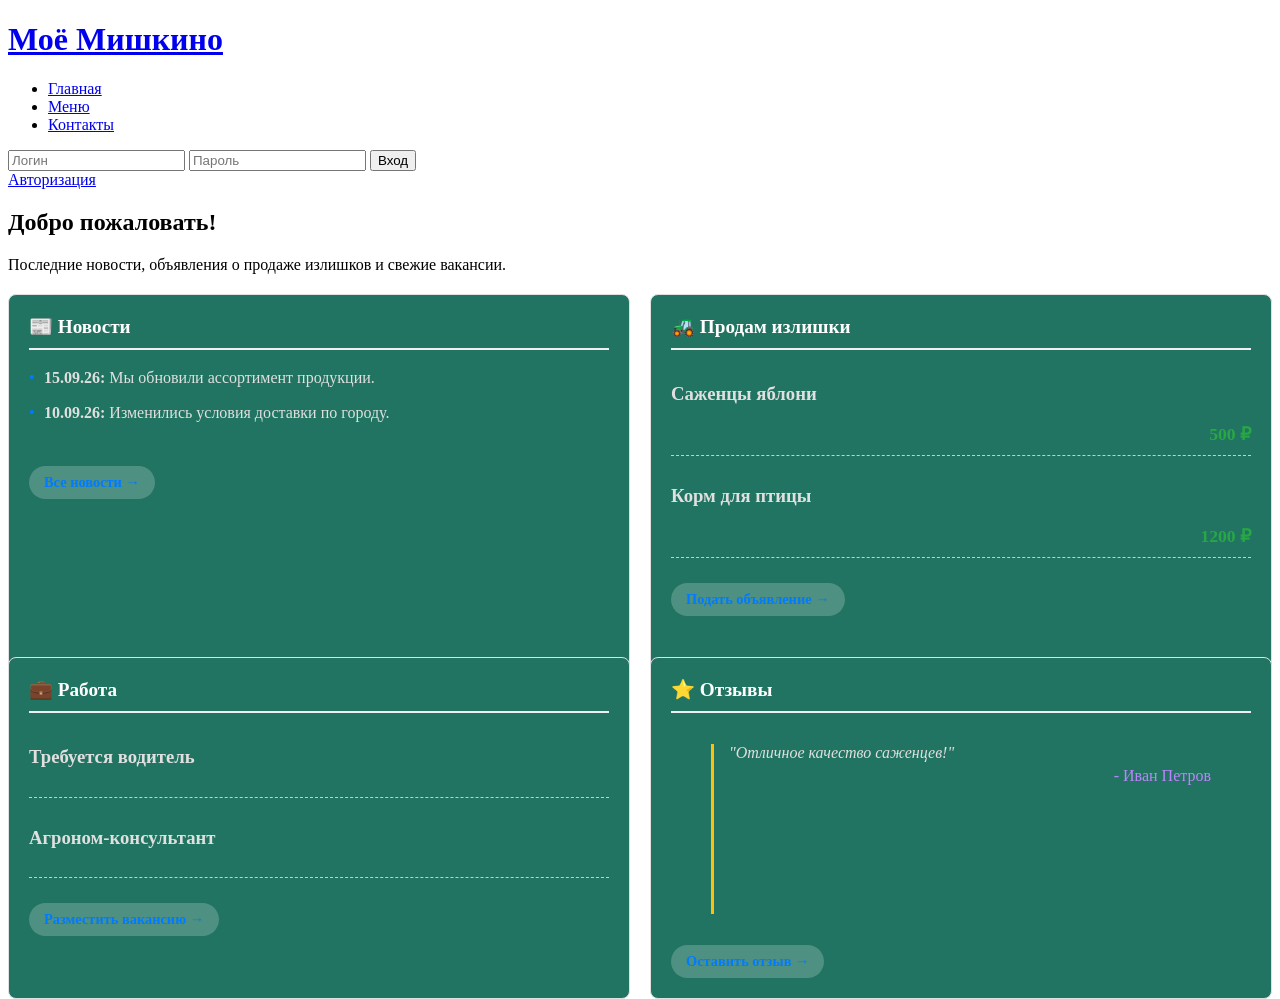
==== index.html @ 92aa9a1f "first upload" ====
<!DOCTYPE html>
<html lang="ru">
<head>
    <meta charset="UTF-8">
    <title>Моё Мишкино</title>
    <!-- Подключаем стили -->
    <link rel="stylesheet" href="css/style.css"> 
    
    <!-- ВАЖНО: Мета-тег viewport для адаптации под мобильные устройства -->
    <meta name="viewport" content="width=device-width, initial-scale=1.0">
</head>

<!-- === НАЧАЛО ТЕЛА СТРАНИЦЫ === -->
<body>

    <!-- 1. ШАПКА САЙТА (Исправлено закрытие блока nav) -->
    <header class="site-header">
        <!-- Левая часть: Логотип и меню -->
        <div class="logo-menu">
            <h1><a href="index.html">Моё Мишкино</a></h1>
            
            <!-- ИСПРАВЛЕНИЕ: Добавлен закрывающий тег </nav>, которого не было -->
            <nav class="main-nav">
                <ul>
                    <li><a href="index.html">Главная</a></li>
                    <li><a href="menu.html">Меню</a></li>
                    <li><a href="contacts.html">Контакты</a></li>
                </ul>
            </nav>
        </div>

        <!-- Правая часть: Мини-форма входа -->
        <div class="mini-auth-panel">
            <form id="miniLoginForm" class="mini-form">
                <input type="text" name="login" placeholder="Логин" required>
                <input type="password" name="pass" placeholder="Пароль" required>
                <button type="submit" class="btn-mini-login">Вход</button>
            </form>
            <div class="links-row">
                <a href="#" id="openAuthFromMini">Авторизация</a>
            </div>
        </div>
    </header>

    <!-- === ОСНОВНОЙ КОНТЕНТ (ПОД ЗАГОЛОВКОМ) === -->
    <main class="content">
        <!-- Главный баннер страницы -->
        <section class="hero">
            <h1>Добро пожаловать!</h1>
            <p>Последние новости, объявления о продаже излишков и свежие вакансии.</p>
        </section>

        <!-- Сетка из четырех блоков -->
        <div class="grid-dashboard">
            
            <!-- БЛОК 1: НОВОСТИ -->
            <article class="dashboard-widget news">
                <h2>📰 Новости</h2>
                <ul class="news-list">
                    <li><strong>15.09.26:</strong> Мы обновили ассортимент продукции.</li>
                    <li><strong>10.09.26:</strong> Изменились условия доставки по городу.</li>
                </ul>
                <a href="#" class="btn-readmore">Все новости →</a>
            </article>

            <!-- БЛОК 2: ПРОДАМ ИЗЛИШКИ -->
            <article class="dashboard-widget ads">
                <h2>🚜 Продам излишки</h2>
                
                <!-- ИСПРАВЛЕНИЕ: Обернули h3 и price в div.ad-item-content для правильного отступа -->
                <div class="ad-item">
                    <div class="ad-item-content">
                        <h3>Саженцы яблони</h3>
                    </div>
                    <span class="price">500 ₽</span>
                </div>
                
                <div class="ad-item">
                    <div class="ad-item-content">
                        <h3>Корм для птицы</h3>
                    </div>
                    <span class="price">1200 ₽</span>
                </div>
                
                <a href="#" class="btn-readmore">Подать объявление →</a>
            </article>

            <!-- БЛОК 3: РАБОТА -->
            <article class="dashboard-widget jobs">
                <h2>💼 Работа</h2>
                <div class="job-item">
                    <h3>Требуется водитель</h3>
                </div>
                <div class="job-item">
                    <h3>Агроном-консультант</h3>
                </div>
                <a href="#" class="btn-readmore">Разместить вакансию →</a>
            </article>

            <!-- БЛОК 4: ОТЗЫВЫ -->
            <article class="dashboard-widget reviews">
                <h2>⭐ Отзывы</h2>
                <blockquote class="review-text">
                    "Отличное качество саженцев!"
                    <cite>- Иван Петров</cite>
                </blockquote>
                <a href="#" class="btn-readmore">Оставить отзыв →</a>
            </article>

        </div>
    </main>

    <!-- 2. МОДАЛЬНОЕ ОКНО (остается внизу body) -->
    <!-- Сюда нужно вставить ваш большой блок #authModal из прошлых шагов -->
    <div id="authModal" class="modal">
        <!-- ... содержимое формы авторизации ... -->
    </div>

    <!-- 3. СКРИПТЫ -->
    <script src="js/script.js"></script>
</body>
</html>
---- css/style.css ----
/* === СЕТКА БЛОКОВ (GRID) === */
.grid-dashboard {
    display: grid;
    gap: 20px;
    margin-top: 20px;
}

@media (min-width: 768px) {
    .grid-dashboard {
        grid-template-columns: repeat(2, 1fr);
    }
}

/* Стили самих окон (виджетов) */
.dashboard-widget {
    background-color: #227462;
    border: 1px solid #e0e0e0;
    border-radius: 8px;
    padding: 20px;
    color: #ffffff; 
    height: 100%; /* Чтобы карточки были одинаковой высоты */
    
    /* ИСПРАВЛЕНИЕ: Включаем Flex-контейнер для всего блока */
    display: flex;
    flex-direction: column;
}

.dashboard-widget h2 {
    margin-top: 0;
    font-size: 1.2rem;
    color: #ffffff !important; 
    border-bottom: 2px solid #f0f0f0;
    padding-bottom: 10px;
    margin-bottom: 15px;
}

/* НОВОЕ: Обертка для контента внутри виджета */
.widget-content {
    flex-grow: 1; /* Занимает всё свободное место, прижимая кнопку вниз */
}

/* КНОПКИ ВНУТРИ ВИДЖЕТОВ */
.btn-readmore {
    display: inline-block;
    margin-top: 15px; 
    color: #007bff;
    text-decoration: none;
    font-weight: bold;
    font-size: 0.9rem;
    background-color: rgba(255, 255, 255, 0.2); 
    padding: 8px 15px;
    border-radius: 20px;
    transition: all 0.2s;
    align-self: flex-start; /* Выравнивание кнопки по левому краю */
}
.btn-readmore:hover {
    color: #ffffff;
    background-color: rgba(255, 255, 255, 0.4);
    transform: translateY(-2px);
}


/* Остальные стили списков и цен */
.news-list {
    list-style-type: none;
    padding: 0;
    margin: 0 0 15px 0; /* Убираем отступ снизу от UL, он теперь у кнопки */
    line-height: 1.6;
}
.news-list li {
    position: relative;
    padding-left: 15px;
    margin-bottom: 10px;
    color: #e0e0e0;
}
.news-list li::before { 
    content: "•"; 
    color: #007bff; 
    position: absolute; 
    left: 0; 
    top: 0;
}

.price { 
    float: right; 
    color: #28a745; 
    font-weight: bold; 
    font-size: 1.1rem; 
}

.review-text { 
    font-style: italic; 
    border-left: 3px solid #ffc107; 
    padding-left: 15px; 
    color: #e0e0e0; 
    flex-grow: 1; /* Для отзывов тоже важно занять пространство */
}
.review-text cite { 
    display: block; 
    text-align: right; 
    margin-top: 5px; 
    font-style: normal;
    color: #bb86fc;
}
.ad-item, .job-item { 
    border-bottom: 1px dashed #ccc; 
    padding-bottom: 10px; 
    margin-bottom: 10px;
    color: #e0e0e0;
}
.ad-item:last-child, .job-item:last-child { 
    border-bottom: none; 
}
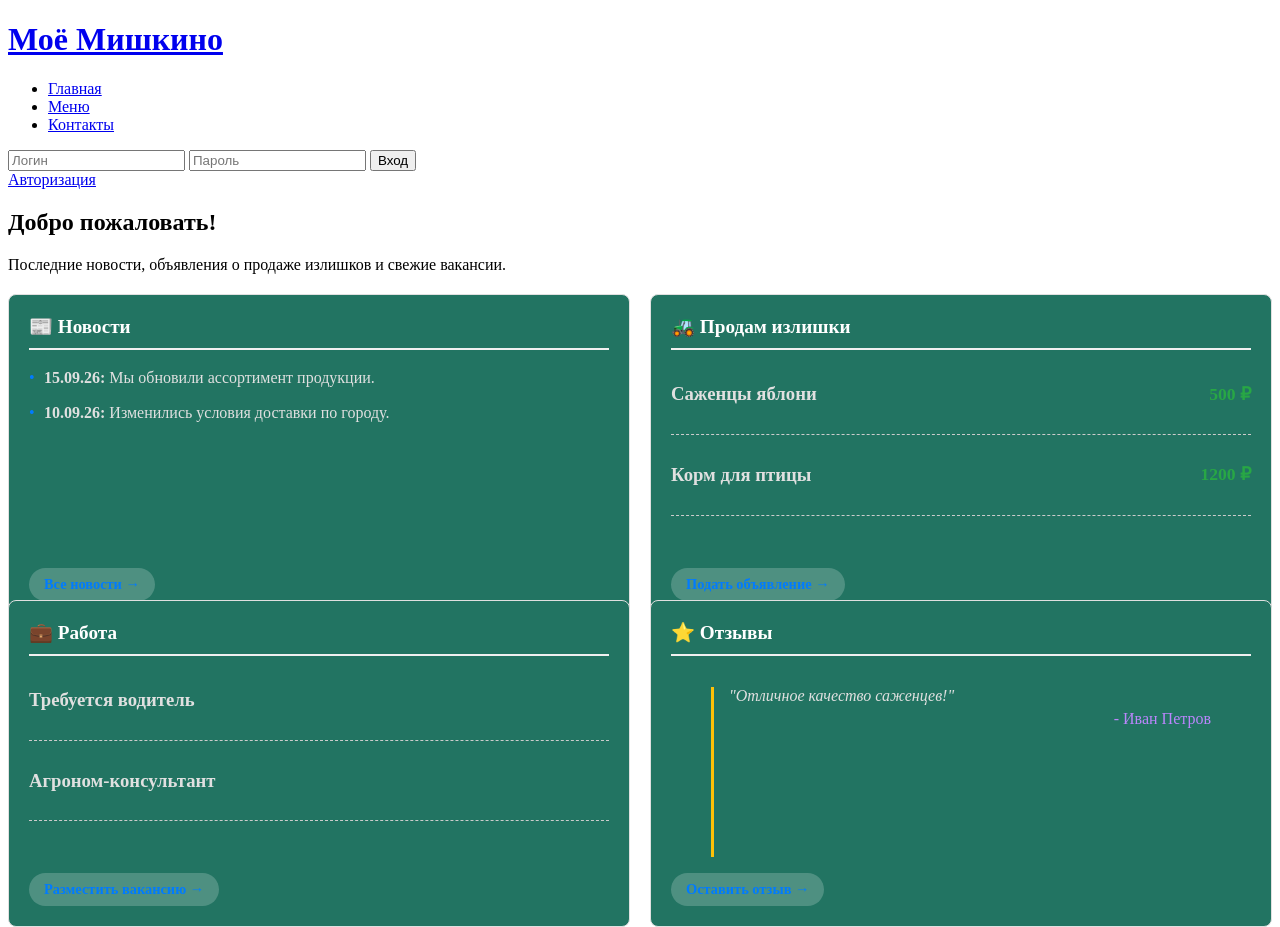
==== commit 77749303: "one commit" ====
--- a/index.html
+++ b/index.html
@@ -3,54 +3,50 @@
 <head>
     <meta charset="UTF-8">
     <title>Моё Мишкино</title>
-    <!-- Подключаем стили -->
+    
     <link rel="stylesheet" href="css/style.css"> 
-    
-    <!-- ВАЖНО: Мета-тег viewport для адаптации под мобильные устройства -->
     <meta name="viewport" content="width=device-width, initial-scale=1.0">
 </head>
 
-<!-- === НАЧАЛО ТЕЛА СТРАНИЦЫ === -->
 <body>
 
-    <!-- 1. ШАПКА САЙТА (Исправлено закрытие блока nav) -->
+    <!-- 1. ШАПКА САЙТА -->
     <header class="site-header">
-        <!-- Левая часть: Логотип и меню -->
         <div class="logo-menu">
             <h1><a href="index.html">Моё Мишкино</a></h1>
             
-            <!-- ИСПРАВЛЕНИЕ: Добавлен закрывающий тег </nav>, которого не было -->
             <nav class="main-nav">
                 <ul>
                     <li><a href="index.html">Главная</a></li>
-                    <li><a href="menu.html">Меню</a></li>
+                    <li><a href="menu.php">Меню</a></li> 
                     <li><a href="contacts.html">Контакты</a></li>
                 </ul>
             </nav>
         </div>
 
-        <!-- Правая часть: Мини-форма входа -->
         <div class="mini-auth-panel">
-            <form id="miniLoginForm" class="mini-form">
+            <!-- Форма входа в шапке -->
+            <form action="auth.php" method="POST" id="miniLoginForm" class="mini-form" enctype="application/x-www-form-urlencoded">
                 <input type="text" name="login" placeholder="Логин" required>
                 <input type="password" name="pass" placeholder="Пароль" required>
                 <button type="submit" class="btn-mini-login">Вход</button>
             </form>
+            
             <div class="links-row">
+                <!-- ИСПРАВЛЕНО: # вместо auth.html -->
                 <a href="#" id="openAuthFromMini">Авторизация</a>
             </div>
         </div>
     </header>
 
-    <!-- === ОСНОВНОЙ КОНТЕНТ (ПОД ЗАГОЛОВКОМ) === -->
+    <!-- ОСНОВНОЙ КОНТЕНТ -->
     <main class="content">
-        <!-- Главный баннер страницы -->
+        
         <section class="hero">
             <h1>Добро пожаловать!</h1>
             <p>Последние новости, объявления о продаже излишков и свежие вакансии.</p>
         </section>
 
-        <!-- Сетка из четырех блоков -->
         <div class="grid-dashboard">
             
             <!-- БЛОК 1: НОВОСТИ -->
@@ -67,18 +63,13 @@
             <article class="dashboard-widget ads">
                 <h2>🚜 Продам излишки</h2>
                 
-                <!-- ИСПРАВЛЕНИЕ: Обернули h3 и price в div.ad-item-content для правильного отступа -->
                 <div class="ad-item">
-                    <div class="ad-item-content">
-                        <h3>Саженцы яблони</h3>
-                    </div>
+                    <div class="ad-item-content"><h3>Саженцы яблони</h3></div>
                     <span class="price">500 ₽</span>
                 </div>
                 
                 <div class="ad-item">
-                    <div class="ad-item-content">
-                        <h3>Корм для птицы</h3>
-                    </div>
+                    <div class="ad-item-content"><h3>Корм для птицы</h3></div>
                     <span class="price">1200 ₽</span>
                 </div>
                 
@@ -88,12 +79,8 @@
             <!-- БЛОК 3: РАБОТА -->
             <article class="dashboard-widget jobs">
                 <h2>💼 Работа</h2>
-                <div class="job-item">
-                    <h3>Требуется водитель</h3>
-                </div>
-                <div class="job-item">
-                    <h3>Агроном-консультант</h3>
-                </div>
+                <div class="job-item"><h3>Требуется водитель</h3></div>
+                <div class="job-item"><h3>Агроном-консультант</h3></div>
                 <a href="#" class="btn-readmore">Разместить вакансию →</a>
             </article>
 
@@ -110,13 +97,34 @@
         </div>
     </main>
 
-    <!-- 2. МОДАЛЬНОЕ ОКНО (остается внизу body) -->
-    <!-- Сюда нужно вставить ваш большой блок #authModal из прошлых шагов -->
+    <!-- === МОДАЛЬНОЕ ОКНО (Исправлено: убран дубль ID) === -->
     <div id="authModal" class="modal">
-        <!-- ... содержимое формы авторизации ... -->
+        <div class="modal-content">
+            <!-- Кнопка закрытия -->
+            <span class="close-button" id="closeAuthModal">&times;</span>
+            
+            <h2>Авторизация</h2>
+            
+            <!-- Форма входа -->
+            <form action="auth.php" method="POST" class="auth-form">
+                <input type="hidden" name="action" value="login">
+                
+                <label for="login-modal">Логин:</label>
+                <input type="text" id="login-modal" name="login" placeholder="Введите логин" required autofocus>
+                
+                <label for="pass-modal">Пароль:</label>
+                <input type="password" id="pass-modal" name="pass" placeholder="Введите пароль" required>
+                
+                <button type="submit" class="btn-mini-login btn-block">Войти</button>
+            </form>
+            
+            <p style="text-align: center; margin-top: 15px; font-size: 0.9rem;">
+                Нет аккаунта? Обратитесь к администратору.
+            </p>
+        </div>
     </div>
 
-    <!-- 3. СКРИПТЫ -->
+    <!-- СКРИПТЫ -->
     <script src="js/script.js"></script>
 </body>
 </html>
--- a/css/style.css
+++ b/css/style.css
@@ -5,53 +5,55 @@
     margin-top: 20px;
 }
 
-@media (min-width: 768px) {
+/* Адаптация под планшеты и ПК */
+@media (min-width: 768px) {     
     .grid-dashboard {
-        grid-template-columns: repeat(2, 1fr);
+        grid-template-columns: repeat(2, 1fr); 
     }
 }
 
 /* Стили самих окон (виджетов) */
 .dashboard-widget {
-    background-color: #227462;
-    border: 1px solid #e0e0e0;
-    border-radius: 8px;
-    padding: 20px;
-    color: #ffffff; 
-    height: 100%; /* Чтобы карточки были одинаковой высоты */
+    background-color: #227462;  
+    border: 1px solid #e0e0e0;  
+    border-radius: 8px;         
+    padding: 20px;              
+    color: #ffffff;             
     
-    /* ИСПРАВЛЕНИЕ: Включаем Flex-контейнер для всего блока */
+    /* Flex-контейнер на весь рост */
     display: flex;
     flex-direction: column;
+    height: 100%; /* Возвращаем высоту, чтобы карточка тянулась родителем Grid */
 }
 
 .dashboard-widget h2 {
     margin-top: 0;
     font-size: 1.2rem;
-    color: #ffffff !important; 
+    color: #ffffff !important;
     border-bottom: 2px solid #f0f0f0;
     padding-bottom: 10px;
     margin-bottom: 15px;
 }
 
-/* НОВОЕ: Обертка для контента внутри виджета */
+/* НОВОЕ: Обертка для контента — КРИТИЧНО ВАЖНО ДЛЯ МАГИИ AUTO */
 .widget-content {
-    flex-grow: 1; /* Занимает всё свободное место, прижимая кнопку вниз */
+    flex-grow: 1; /* Занимает всё свободное место */
+    overflow-y: auto; /* Если текста очень много, появится скролл внутри блока */
 }
 
 /* КНОПКИ ВНУТРИ ВИДЖЕТОВ */
 .btn-readmore {
     display: inline-block;
-    margin-top: 15px; 
+    margin-top: auto; /* Прижимает кнопку к низу флекс-контейнера */
     color: #007bff;
     text-decoration: none;
     font-weight: bold;
     font-size: 0.9rem;
-    background-color: rgba(255, 255, 255, 0.2); 
+    background-color: rgba(255, 255, 255, 0.2);
     padding: 8px 15px;
     border-radius: 20px;
     transition: all 0.2s;
-    align-self: flex-start; /* Выравнивание кнопки по левому краю */
+    align-self: flex-start;
 }
 .btn-readmore:hover {
     color: #ffffff;
@@ -59,12 +61,11 @@
     transform: translateY(-2px);
 }
 
-
 /* Остальные стили списков и цен */
 .news-list {
     list-style-type: none;
     padding: 0;
-    margin: 0 0 15px 0; /* Убираем отступ снизу от UL, он теперь у кнопки */
+    margin: 0 0 15px 0;
     line-height: 1.6;
 }
 .news-list li {
@@ -81,33 +82,128 @@
     top: 0;
 }
 
-.price { 
-    float: right; 
-    color: #28a745; 
-    font-weight: bold; 
-    font-size: 1.1rem; 
-}
-
-.review-text { 
-    font-style: italic; 
-    border-left: 3px solid #ffc107; 
-    padding-left: 15px; 
-    color: #e0e0e0; 
-    flex-grow: 1; /* Для отзывов тоже важно занять пространство */
-}
-.review-text cite { 
-    display: block; 
-    text-align: right; 
-    margin-top: 5px; 
-    font-style: normal;
-    color: #bb86fc;
-}
-.ad-item, .job-item { 
+/* ИСПРАВЛЕНИЕ: Замена float на Flexbox для выравнивания цены */
+.ad-item {
+    display: flex;
+    justify-content: space-between;
+    align-items: center;
     border-bottom: 1px dashed #ccc; 
     padding-bottom: 10px; 
     margin-bottom: 10px;
     color: #e0e0e0;
 }
-.ad-item:last-child, .job-item:last-child { 
+.ad-item:last-child { 
     border-bottom: none; 
+}
+.price {
+    font-weight: bold; 
+    font-size: 1.1rem; 
+    color: #28a745; 
+}
+
+/* Специфичные стили для работы и отзывов */
+.job-item { 
+    border-bottom: 1px dashed #ccc; 
+    padding-bottom: 10px; 
+    margin-bottom: 10px;
+    color: #e0e0e0;
+}
+.job-item:last-child { 
+    border-bottom: none; 
+}
+.review-text { 
+    font-style: italic;
+    border-left: 3px solid #ffc107;
+    padding-left: 15px;
+    color: #e0e0e0;
+    flex-grow: 1;
+}
+.review-text cite { 
+    display: block;
+    text-align: right;
+    margin-top: 5px;
+    font-style: normal;
+    color: #bb86fc;
+}
+
+/* === СТИЛИ МОДАЛЬНОГО ОКНА === */
+.modal {
+    display: none;
+    position: fixed;
+    z-index: 10000;
+    left: 0;
+    top: 0;
+    width: 100%;
+    height: 100%;
+    overflow: auto;
+    background-color: rgba(0,0,0,0.6);
+}
+
+.modal-content {
+    background-color: #fefefe;
+    margin: 10% auto; /* Чуть меньше отступ сверху */
+    padding: 30px;
+    border: 1px solid #888;
+    width: 400px;
+    box-shadow: 0 5px 15px rgba(0,0,0,.5);
+    animation-name: animatetop;
+    animation-duration: 0.3s;
+    border-radius: 8px;
+    position: relative;
+}
+
+@keyframes animatetop {
+    from {top:-300px; opacity:0} 
+    to {top:0; opacity:1}
+}
+
+.close-button {
+    color: #aaa;
+    font-size: 28px;
+    font-weight: bold;
+    cursor: pointer;
+    position: absolute;
+    top: 10px;
+    right: 20px;
+    transition: color 0.2s;
+}
+.close-button:hover {
+    color: black;
+}
+
+/* ФОРМА АВТОРИЗАЦИИ ВНУТРИ МОДАЛКИ */
+.auth-form label {
+    display: block;
+    margin-bottom: 8px;
+    font-weight: 600;
+    color: #333;
+}
+.auth-form input[type="text"],
+.auth-form input[type="password"] {
+    width: 100%;
+    padding: 12px;
+    margin-bottom: 15px;
+    border: 1px solid #ccc;
+    border-radius: 4px;
+    box-sizing: border-box;
+    font-size: 1rem;
+}
+.auth-form button {
+    width: 100%;
+    padding: 12px;
+    background-color: #007bff;
+    color: white;
+    border: none;
+    border-radius: 4px;
+    font-size: 1rem;
+    cursor: pointer;
+    transition: background-color 0.2s;
+}
+.auth-form button:hover {
+    background-color: #0056b3;
+}
+
+.btn-block {
+    width: 100%;
+    display: block;
 }
